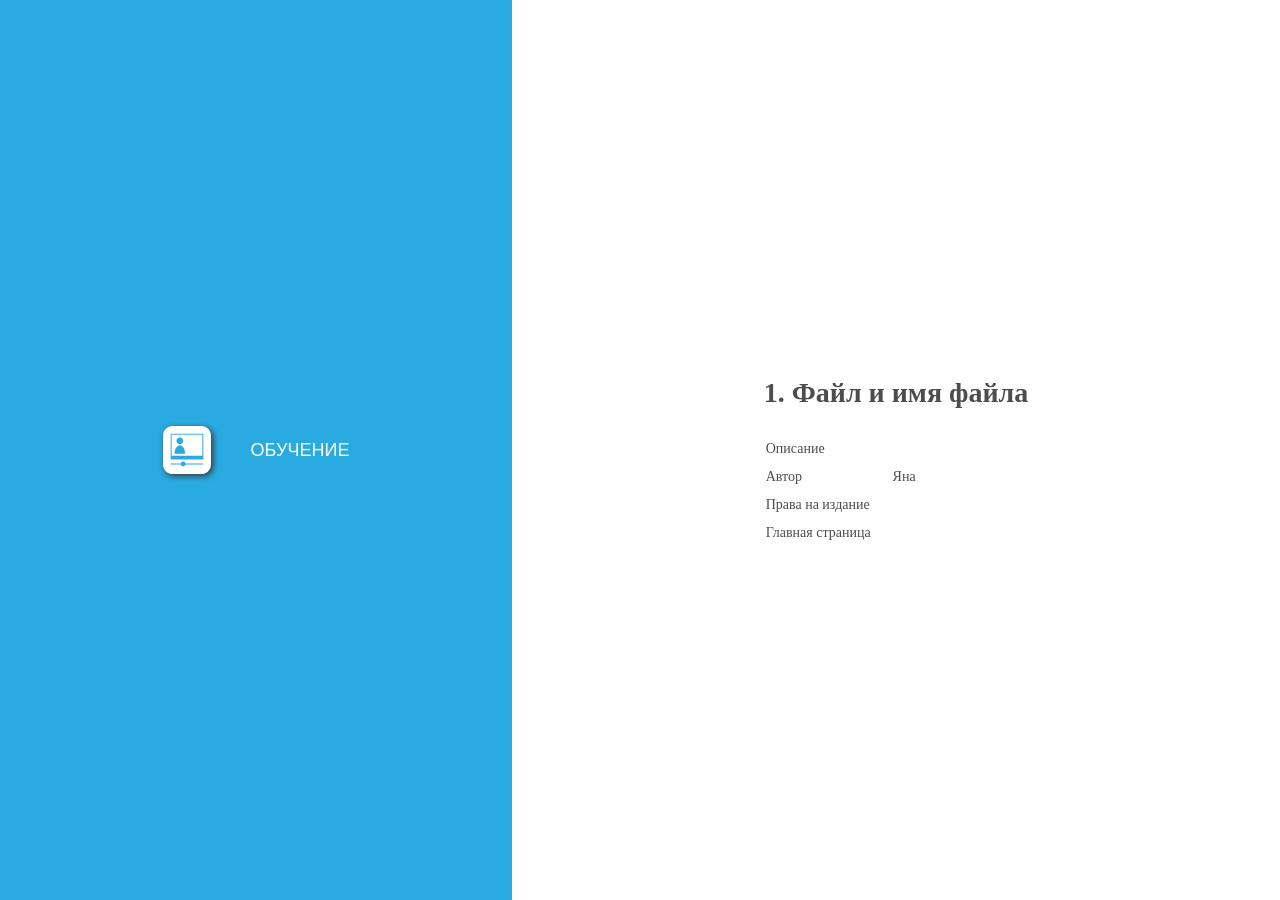
==== 1. Файл и имя файла/index.html @ d5c943fa "Add files via upload" ====
﻿<!DOCTYPE html>
<html lang="ru-RU" dir="ltr">
<head>
	<title>1. Файл и имя файла</title>
	<meta http-equiv="X-UA-Compatible" content="IE=Edge,chrome=1" />
	<meta http-equiv="Content-Type" content="text/html; charset=utf-8"/>
	<meta name="generator" content="ActivePresenter 9.3.0"/>
	<meta name="author" content="Яна" />
	<meta name="copyright" content=" " />
	<meta name="description" content=""/>
	<meta name="viewport" content="initial-scale=1.0">
	<meta name="apple-mobile-web-app-capable" content="yes">

	<style>
		body {
			background-color: #ffffff;
			color: #4d4d4d;
			font-family: "Verdana";
			margin: 0px;
			padding: 0px;
			display: flex;
			flex-direction: row;
			min-height: 100vh;
		}
		.ap-mode-buttons-container {
			background-color: #29abe2;
			min-height: 100%;
			flex: 2;
			display: flex;
			justify-content: center;
			align-items: center;
		}
		.ap-mode-buttons {
			background-color: #29abe2;
			display: flex;
			flex-direction: column;
			align-items: flex-start;
			max-width: 100%;
		}
		.ap-mode-button {
			background-color: transparent;
			color: #ffffff;
			border: none;
			margin: 10px;
			text-transform: uppercase;
			display: flex;
			flex-direction: row;
			align-items: center;
		}
		.ap-project-information-container {
			min-height: 100%;
			flex: 3;
			display: flex;
			justify-content: center;
			align-items: center;
		}
		.ap-project-information {
			font-size: 14px;
		}

		.ap-mode-button svg {
			width: 48px;
			height: 48px;
			margin: 10px 20px 10px 20px;
			display: inline-block;
			filter: drop-shadow(2px 2px 3px #333333);
		}

		.ap-mode-button {
		}

		.ap-mode-button:hover {
			background-color: rgba(255, 255, 255, 0.2);
		}

		.ap-mode-button span {
			margin: 10px 20px 10px 20px;
			font-size: 18px;
		}

		h1 {
			font-size: 28px;
			font-weight: bold;
			margin: 25px 0px 25px 0px;
		}

		.ap-project-information td {
			padding: 5px 20px 5px 0px;
		}

		a:link {color:#4d4d4d; text-decoration:none;}
		a:visited {color:#4d4d4d; text-decoration:none}
		a:active {color:#4d4d4d; text-decoration:none}
		a:hover {color:#4d4d4d; text-decoration:none}
		
		@media (max-width: 1024px) and (orientation: portrait) {
			body {
				flex-direction: column;
			}
			.ap-mode-buttons-container {
				width: 100%;
				flex: 3;
			}
			.ap-project-information-container {
				width: 100%;
				flex: 2;
			}
		}
		
		@media (max-width: 640px) and (max-height: 640px) {
			.ap-mode-button svg {
				width: 32px;
				height: 32px;
			}
			.ap-mode-button span {
				margin: 5px 10px 5px 10px;
				font-size: 14px;
			}
			.ap-project-information {
				font-size: 12px;
			}
		}

	</style>

	<script type="text/javascript">
		var language = {"Tutorial":"Обучение","Description":"Описание","Author":"Автор","Copyright":"Права на издание","TestIntro":"Выберите этот режим, чтобы сделать тест","Homepage":"Главная страница","Practice":"Практика","Test":"Тест","Demo":"Демонстрация","DemoIntro":"Показывать презентацию автоматически","TutorialIntro":"Режим «Обучение»","PracticeIntro":"Выберите этот режим, чтобы больше потренироваться","OpenPrezError":"Не удается открыть презентацию.\nОшибка: "};
		var PlayModes = {
			DEMO: 1,
			TUT: 2,
			PRAC: 4,
			TEST: 8
		};

		var opmodes = 2;
		function openPrez(url, mode) {
			var fullUrl = '' + url;
			try {
				var margin = 40;
				var top = margin,
					left = margin,
					width = screen.availWidth - 2 * margin,
					height = screen.availHeight - 4 * margin;
				var styles = 'top=' + top + ',left=' + left + ',width=' + width + ',height=' + height
					+ ',location=no,toolbar=no,directories=no,status=no,menubar=no,scrollbars=yes,resizable=yes';
				var owin = window.open(encodeURI(fullUrl), '_blank', styles);
				if (owin)
					owin.focus();
			}
			catch (e) {
				alert(language.OpenPrezError + e);
			}
			return false;
		};
		function setElementText(id, text) {
			document.getElementById(id).innerHTML = text;
		}
		function setElementTitle(id, text) {
			document.getElementById(id).setAttribute('title', text);
		}
		function hideElement(id) {
			document.getElementById(id).style.display = 'none';
		}
	</script>
</head>

<body>
	<div class="ap-mode-buttons-container">
		<div class="ap-mode-buttons">
			<button id="ap-mode-demo" class="ap-mode-button" onclick="openPrez('demo.html')">
				<svg version="1.1" id="Layer_1" xmlns="http://www.w3.org/2000/svg" xmlns:xlink="http://www.w3.org/1999/xlink" x="0px" y="0px" viewBox="0 0 50 50" style="enable-background:new 0 0 50 50;" xml:space="preserve">
					<style type="text/css">
						.st0{fill:#FFFFFF;}
						.st1{fill:#29ABE2;}
					</style>
					<path class="st0" d="M40,50H10C4.48,50,0,45.52,0,40l0-30C0,4.48,4.48,0,10,0l30,0c5.52,0,10,4.48,10,10v30C50,45.52,45.52,50,40,50z"/>
					<rect x="8" y="8" transform="matrix(-1.836970e-16 1 -1 -1.836970e-16 50 3.552714e-15)" class="st1" width="34" height="34"/>
					<rect x="14" y="9" transform="matrix(-1.836970e-16 1 -1 -1.836970e-16 50 3.552714e-15)" class="st0" width="22" height="32"/>
					<rect x="35" y="9" transform="matrix(-1.836970e-16 1 -1 -1.836970e-16 48 -26)" class="st0" width="4" height="4"/>
					<rect x="35" y="37" transform="matrix(-1.836970e-16 1 -1 -1.836970e-16 76 2)" class="st0" width="4" height="4"/>
					<rect x="27" y="9" transform="matrix(-1.836970e-16 1 -1 -1.836970e-16 40 -18)" class="st0" width="4" height="4"/>
					<rect x="27" y="37" transform="matrix(-1.836970e-16 1 -1 -1.836970e-16 68 10)" class="st0" width="4" height="4"/>
					<rect x="19" y="9" transform="matrix(-1.836970e-16 1 -1 -1.836970e-16 32 -10)" class="st0" width="4" height="4"/>
					<rect x="19" y="37" transform="matrix(-1.836970e-16 1 -1 -1.836970e-16 60 18)" class="st0" width="4" height="4"/>
					<rect x="11" y="9" transform="matrix(-1.836970e-16 1 -1 -1.836970e-16 24 -2)" class="st0" width="4" height="4"/>
					<rect x="11" y="37" transform="matrix(-1.836970e-16 1 -1 -1.836970e-16 52 26)" class="st0" width="4" height="4"/>
					<polygon class="st1" points="22,21 29,25 22,29 "/>
				</svg>

				<span id="ap-label-mode-demo">Demonstration</span>
			</button>
			<button id="ap-mode-tutorial" class="ap-mode-button" onclick="openPrez('tutorial.html')">
				<svg version="1.1" id="Layer_1" xmlns="http://www.w3.org/2000/svg" xmlns:xlink="http://www.w3.org/1999/xlink" x="0px" y="0px" viewBox="0 0 50 50" style="enable-background:new 0 0 50 50;" xml:space="preserve">
				<style type="text/css">
					.st0{fill:#FFFFFF;}
					.st1{fill:#29ABE2;}
				</style>
				<path class="st0" d="M40,50H10C4.48,50,0,45.52,0,40l0-30C0,4.48,4.48,0,10,0l30,0c5.52,0,10,4.48,10,10v30C50,45.52,45.52,50,40,50z"/>
				<rect x="11.5" y="4.5" transform="matrix(-1.836970e-16 1 -1 -1.836970e-16 46.5 -3.5)" class="st1" width="27" height="34"/>
				<path class="st1" d="M42,39H23.45c-0.23-1.14-1.24-2-2.45-2s-2.22,0.86-2.45,2H8v1h10.55c0.23,1.14,1.24,2,2.45,2s2.22-0.86,2.45-2 H42V39z"/>
				<rect x="14" y="4" transform="matrix(-1.836970e-16 1 -1 -1.836970e-16 45 -5)" class="st0" width="22" height="32"/>
				<path class="st1" d="M17.5,19L17.5,19c-1.93,0-3.5-1.57-3.5-3.5v0c0-1.93,1.57-3.5,3.5-3.5h0c1.93,0,3.5,1.57,3.5,3.5v0 C21,17.43,19.43,19,17.5,19z"/>
				<path class="st1" d="M12,29c0-4.97,2.46-9,5.5-9s5.5,4.03,5.5,9H12z"/>
				</svg>

				<span id="ap-label-mode-tutorial">Tutorial</span>
			</button>
			<button id="ap-mode-practice" class="ap-mode-button" onclick="openPrez('practice.html')">
				<svg version="1.1" id="Layer_1" xmlns="http://www.w3.org/2000/svg" xmlns:xlink="http://www.w3.org/1999/xlink" x="0px" y="0px" viewBox="0 0 50 50" style="enable-background:new 0 0 50 50;" xml:space="preserve">
				<style type="text/css">
					.st0{fill:#FFFFFF;}
					.st1{fill:#29ABE2;}
				</style>
				<path class="st0" d="M40,50H10C4.48,50,0,45.52,0,40l0-30C0,4.48,4.48,0,10,0l30,0c5.52,0,10,4.48,10,10v30C50,45.52,45.52,50,40,50z"/>
				<path class="st1" d="M15.08,37H38V9c0-0.55-0.45-1-1-1h-4v7l-3-3l-3,3V8H15c-1.66,0-3,1.34-3,3v28c0,1.66,1.34,3,3,3h22h1v-1v-3h-1 v3H15.08C13.93,41,13,40.1,13,39C13,37.9,13.93,37,15.08,37z"/>
				</svg>

				<span id="ap-label-mode-practice">Practice</span>
			</button>
			<button id="ap-mode-test" class="ap-mode-button" onclick="openPrez('test.html')">
				<svg version="1.1" id="Layer_1" xmlns="http://www.w3.org/2000/svg" xmlns:xlink="http://www.w3.org/1999/xlink" x="0px" y="0px" viewBox="0 0 50 50" style="enable-background:new 0 0 50 50;" xml:space="preserve">
					<style type="text/css">
						.st0{fill:#FFFFFF;}
						.st1{fill:#29ABE2;}
					</style>
					<path class="st0" d="M40,50H10C4.48,50,0,45.52,0,40l0-30C0,4.48,4.48,0,10,0l30,0c5.52,0,10,4.48,10,10v30C50,45.52,45.52,50,40,50z"/>
					<path class="st1" d="M10,26L10,26c0-6.63,5.37-12,12-12h0c6.63,0,12,5.37,12,12v0c0,6.63-5.37,12-12,12h0C15.37,38,10,32.63,10,26z"/>
					<path class="st1" d="M41.71,13.71l-1.41-1.41l-7.83,7.83c0.35,0.62,0.64,1.27,0.87,1.95L41.71,13.71z"/>
					<path class="st0" d="M17.71,21.29l-1.41,1.41l8.21,8.21l8.83-8.83c-0.24-0.68-0.53-1.34-0.87-1.95l-7.96,7.96L17.71,21.29z"/>
				</svg>

				<span id="ap-label-mode-test">Test</span>
			</button>
		</div>
	</div>

	<div class="ap-project-information-container">
		<div class="ap-project-information">
			<h1>1. Файл и имя файла</h1>
			<table>
				<tr>
					<td id="ap-label-description">Description</td>
					<td></td>
				</tr>
				<tr>
					<td id="ap-label-author">Author</td>
					<td>Яна</td>
				</tr>
				<tr>
					<td id="ap-label-copyright">Copyright</td>
					<td></td>
				</tr>
				<tr>
					<td id="ap-label-homepage">Homepage</td>
					<td><a href="" target="_blank"></a></td>
				</tr>
			</table>
		</div>
	</div>

	<script>
		if (language) {
			setElementText("ap-label-mode-demo", language.Demo);
			setElementText("ap-label-mode-tutorial", language.Tutorial);
			setElementText("ap-label-mode-practice", language.Practice);
			setElementText("ap-label-mode-test", language.Test);

			setElementTitle("ap-mode-demo", language.DemoIntro);
			setElementTitle("ap-mode-tutorial", language.TutorialIntro);
			setElementTitle("ap-mode-practice", language.PracticeIntro);
			setElementTitle("ap-mode-test", language.TestIntro);

			setElementText("ap-label-description", language.Description);
			setElementText("ap-label-author", language.Author);
			setElementText("ap-label-copyright", language.Copyright);
			setElementText("ap-label-homepage", language.Homepage);
		}

		if (opmodes){
			if ((PlayModes.DEMO & opmodes) != PlayModes.DEMO)
				hideElement("ap-mode-demo");
			if ((PlayModes.TUT & opmodes) != PlayModes.TUT)
				hideElement("ap-mode-tutorial");
			if ((PlayModes.PRAC & opmodes) != PlayModes.PRAC)
				hideElement("ap-mode-practice");
			if ((PlayModes.TEST & opmodes) != PlayModes.TEST)
				hideElement("ap-mode-test");
		}
	</script>
</body>
</html>
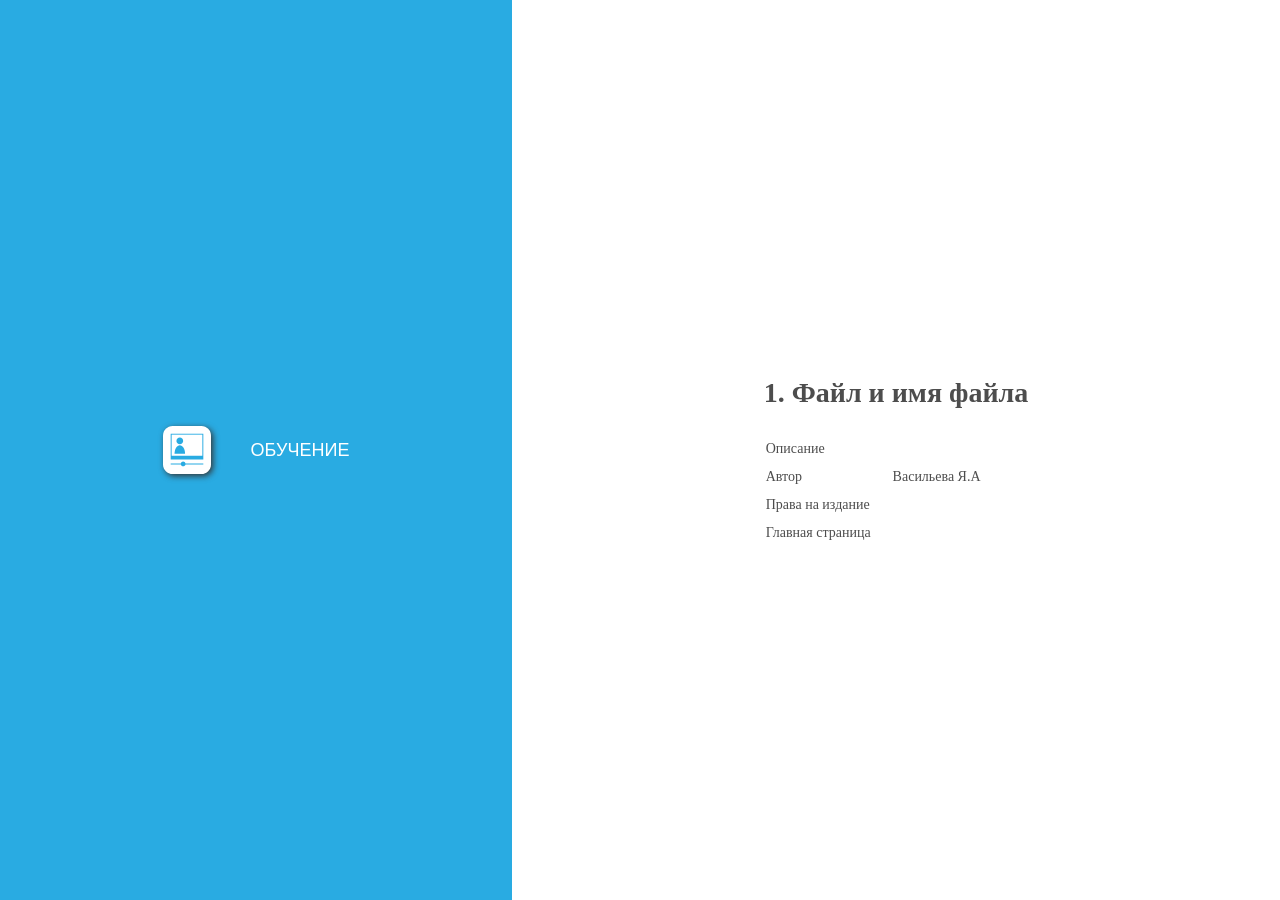
==== commit 16377ebe: "Update index.html" ====
--- a/1. Файл и имя файла/index.html
+++ b/1. Файл и имя файла/index.html
@@ -244,7 +244,7 @@
 				</tr>
 				<tr>
 					<td id="ap-label-author">Author</td>
-					<td>Яна</td>
+					<td>Васильева Я.А</td>
 				</tr>
 				<tr>
 					<td id="ap-label-copyright">Copyright</td>
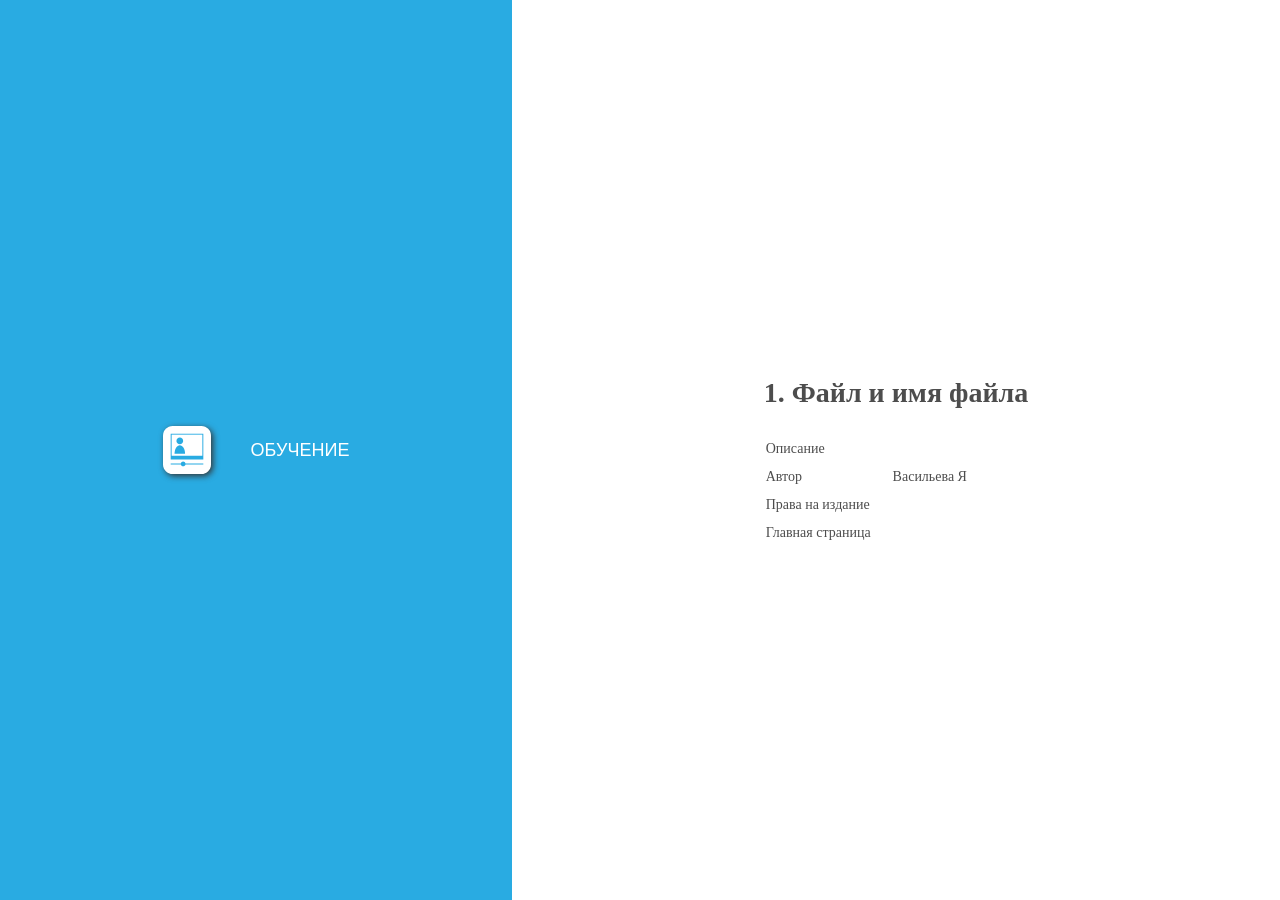
==== commit db1ff550: "Update index.html" ====
--- a/1. Файл и имя файла/index.html
+++ b/1. Файл и имя файла/index.html
@@ -244,7 +244,7 @@
 				</tr>
 				<tr>
 					<td id="ap-label-author">Author</td>
-					<td>Васильева Я.А</td>
+					<td>Васильева Я</td>
 				</tr>
 				<tr>
 					<td id="ap-label-copyright">Copyright</td>
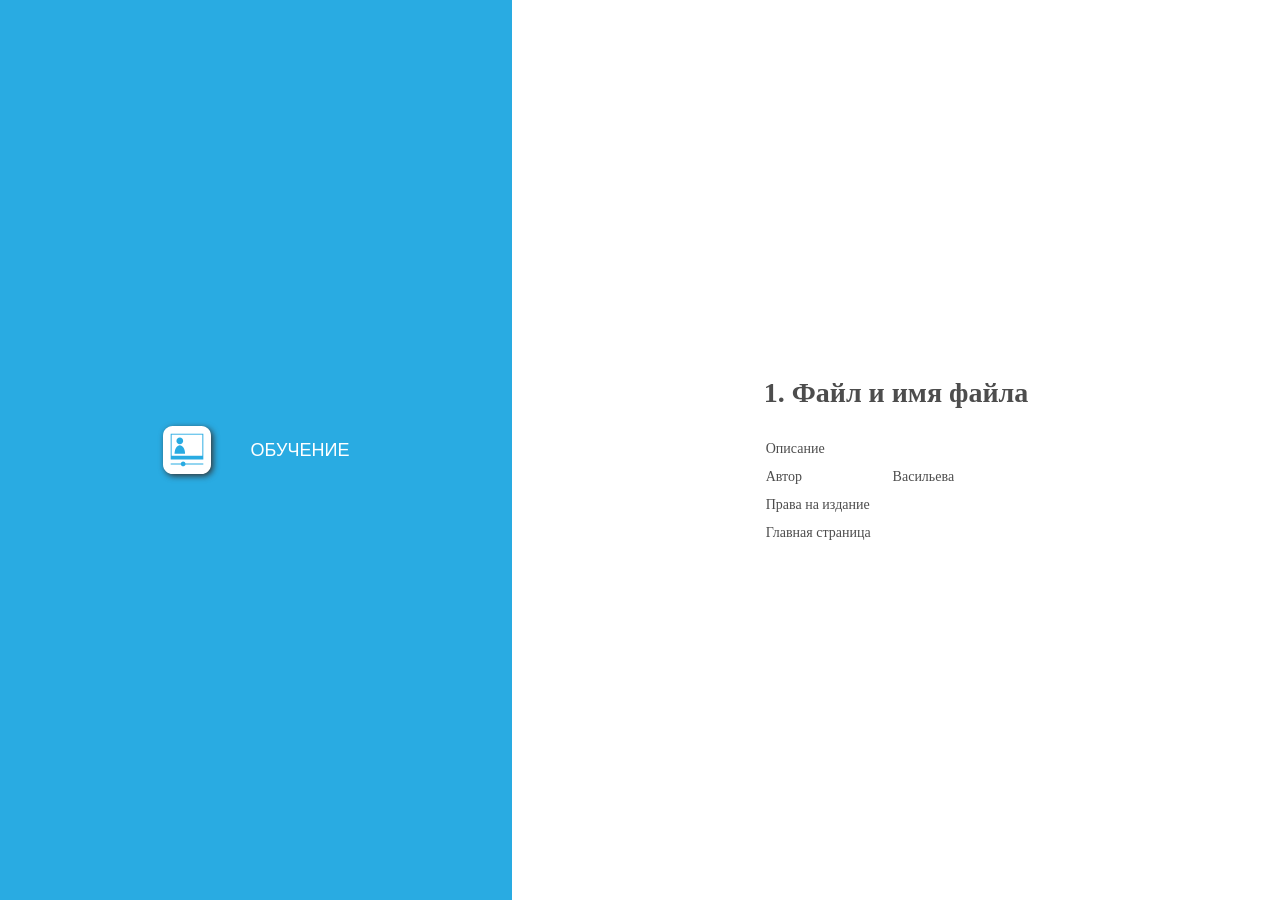
==== commit 279b5c04: "Update index.html" ====
--- a/1. Файл и имя файла/index.html
+++ b/1. Файл и имя файла/index.html
@@ -5,7 +5,7 @@
 	<meta http-equiv="X-UA-Compatible" content="IE=Edge,chrome=1" />
 	<meta http-equiv="Content-Type" content="text/html; charset=utf-8"/>
 	<meta name="generator" content="ActivePresenter 9.3.0"/>
-	<meta name="author" content="Яна" />
+	<meta name="author" content="Васильева" />
 	<meta name="copyright" content=" " />
 	<meta name="description" content=""/>
 	<meta name="viewport" content="initial-scale=1.0">
@@ -244,7 +244,7 @@
 				</tr>
 				<tr>
 					<td id="ap-label-author">Author</td>
-					<td>Васильева Я</td>
+					<td>Васильева</td>
 				</tr>
 				<tr>
 					<td id="ap-label-copyright">Copyright</td>
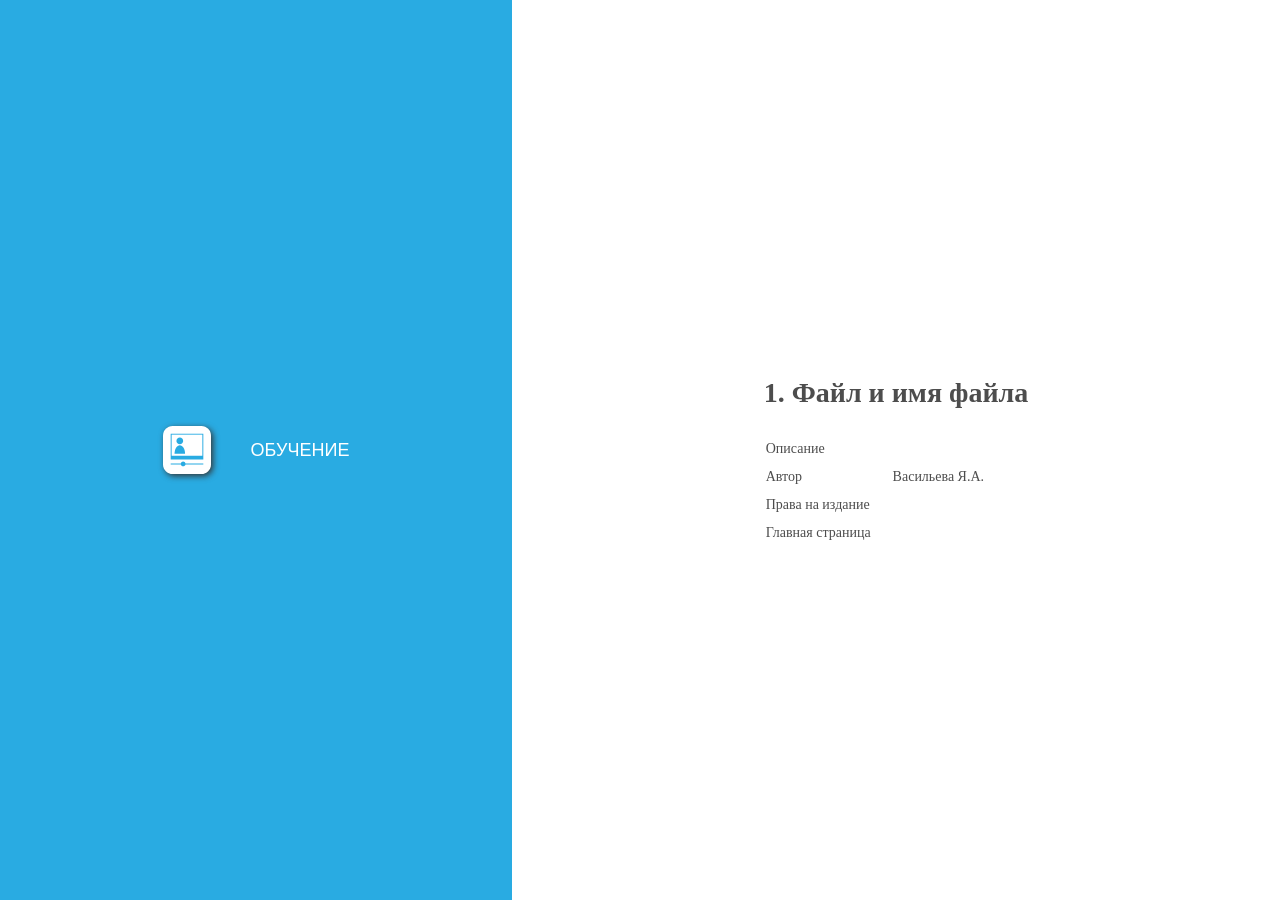
==== commit 5f8d1f89: "Update index.html" ====
--- a/1. Файл и имя файла/index.html
+++ b/1. Файл и имя файла/index.html
@@ -5,7 +5,7 @@
 	<meta http-equiv="X-UA-Compatible" content="IE=Edge,chrome=1" />
 	<meta http-equiv="Content-Type" content="text/html; charset=utf-8"/>
 	<meta name="generator" content="ActivePresenter 9.3.0"/>
-	<meta name="author" content="Васильева" />
+	<meta name="author" content="Васильева Я.А." />
 	<meta name="copyright" content=" " />
 	<meta name="description" content=""/>
 	<meta name="viewport" content="initial-scale=1.0">
@@ -244,7 +244,7 @@
 				</tr>
 				<tr>
 					<td id="ap-label-author">Author</td>
-					<td>Васильева</td>
+					<td>Васильева Я.А.</td>
 				</tr>
 				<tr>
 					<td id="ap-label-copyright">Copyright</td>
